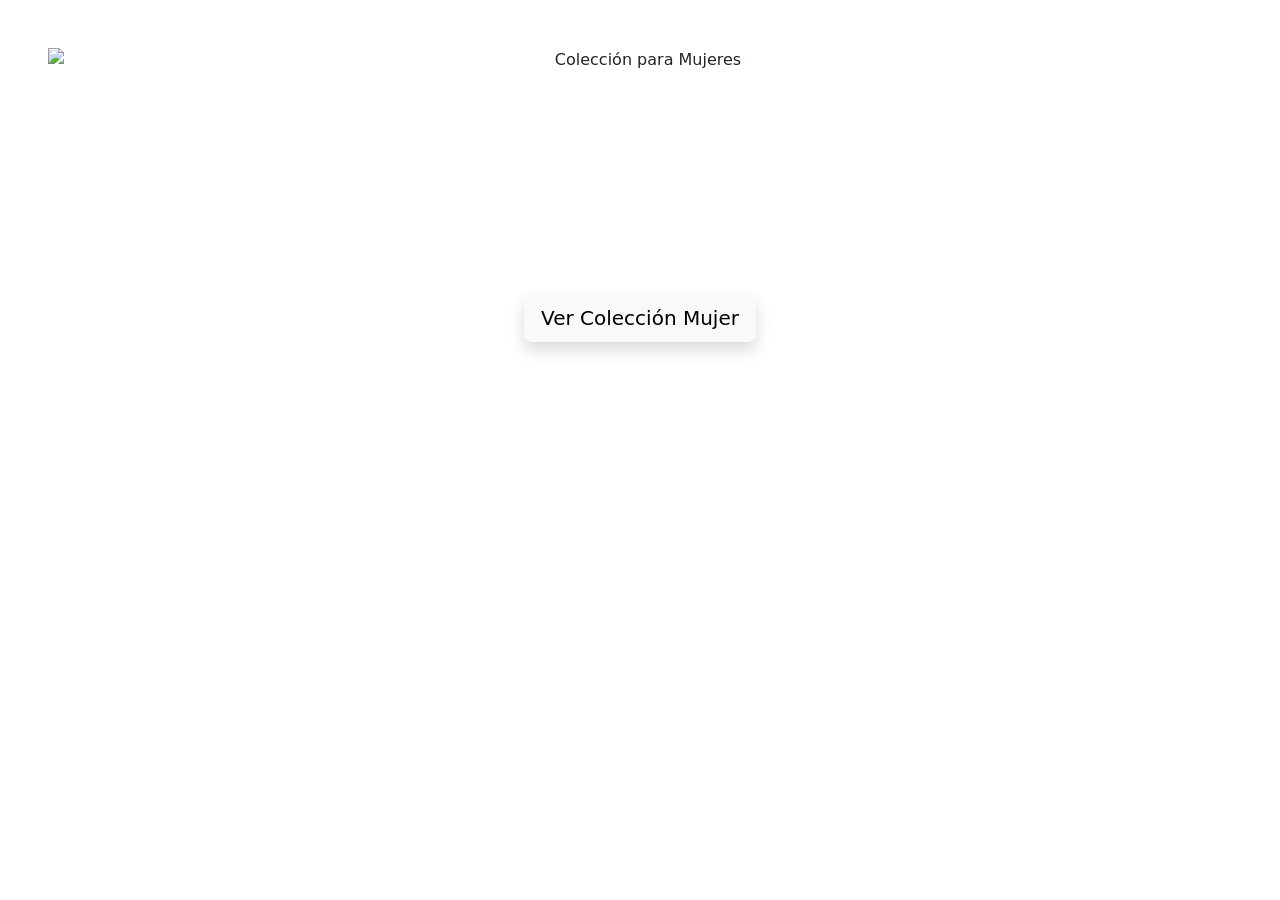
==== Banner/index.html @ afd33699 "Baner estilos etc" ====
<!DOCTYPE html>
<html lang="es">

<head>
    <meta charset="UTF-8">
    <meta name="viewport" content="width=device-width, initial-scale=1.0">
    <title>HTML Example</title>
    <link href="https://cdn.jsdelivr.net/npm/bootstrap@5.3.8/dist/css/bootstrap.min.css" rel="stylesheet"
        integrity="sha384-sRIl4kxILFvY47J16cr9ZwB07vP4J8+LH7qKQnuqkuIAvNWLzeN8tE5YBujZqJLB" crossorigin="anonymous">
    <link rel="stylesheet" href="/Sala-6-Hakaton-1/css/styles.css">
</head>

<body>
    <main>
        <!--Banner-->
        <section class="container-fluid  p-5 text-center">
            <div id="bannerPrincipal" class="carousel slide" data-bs-ride="carousel" id="Banner">
                <div class="carousel-indicators">
                    <button type="button" data-bs-target="#bannerPrincipal" data-bs-slide-to="0" class="active"
                        aria-current="true" aria-label="Slide 1"></button>
                    <button type="button" data-bs-target="#bannerPrincipal" data-bs-slide-to="1"
                        aria-label="Slide 2"></button>
                </div>
                <div class="carousel-inner">

                    <!-- Banner 1: Mujeres-->
                    <div class="carousel-item active" data-bs-interval="5000">
                        <img src="/Sala-6-Hakaton-1/assets/images/banner/img2.jpg" class="d-block w-100" alt="Colección para Mujeres"
                            style="height: 60vh; object-fit: cover;">
                        <!-- Botón centrado -->
                        <div class="position-absolute top-50 start-50 translate-middle text-center">
                            <a href="#catalogo-mujeres" class="btn btn-light btn-lg shadow">Ver Colección Mujer</a>
                        </div>
                    </div>

                    <!-- Banner 2: Hombres -->
                    <div class="carousel-item" data-bs-interval="5000">
                        <img src="/Sala-6-Hakaton-1/assets/images/banner/img1.jpg" class="d-block w-100" alt="Colección para Hombres"
                            style="height: 60vh; object-fit: cover;">
                        <!-- Botón centrado -->
                        <div class="position-absolute top-50 start-50 translate-middle text-center">
                            <a href="#catalogo-hombres" class="btn btn-dark btn-lg shadow">Ver Colección Hombre</a>
                        </div>
                    </div>
                </div>

                <!-- Flecha Anterior -->
                <button class="carousel-control-prev" type="button" data-bs-target="#bannerPrincipal"
                    data-bs-slide="prev">
                    <span class="carousel-control-prev-icon" aria-hidden="true"></span>
                    <span class="visually-hidden">Anterior</span>
                </button>

                <!-- Flecha Siguiente -->
                <button class="carousel-control-next" type="button" data-bs-target="#bannerPrincipal"
                    data-bs-slide="next">
                    <span class="carousel-control-next-icon" aria-hidden="true"></span>
                    <span class="visually-hidden">Siguiente</span>
                </button>
            </div>
    </main>
    </section>
    <script src="https://cdn.jsdelivr.net/npm/bootstrap@5.3.8/dist/js/bootstrap.bundle.min.js"
        integrity="sha384-FKyoEForCGlyvwx9Hj09JcYn3nv7wiPVlz7YYwJrWVcXK/BmnVDxM+D2scQbITxI"
        crossorigin="anonymous"></script>

</body>
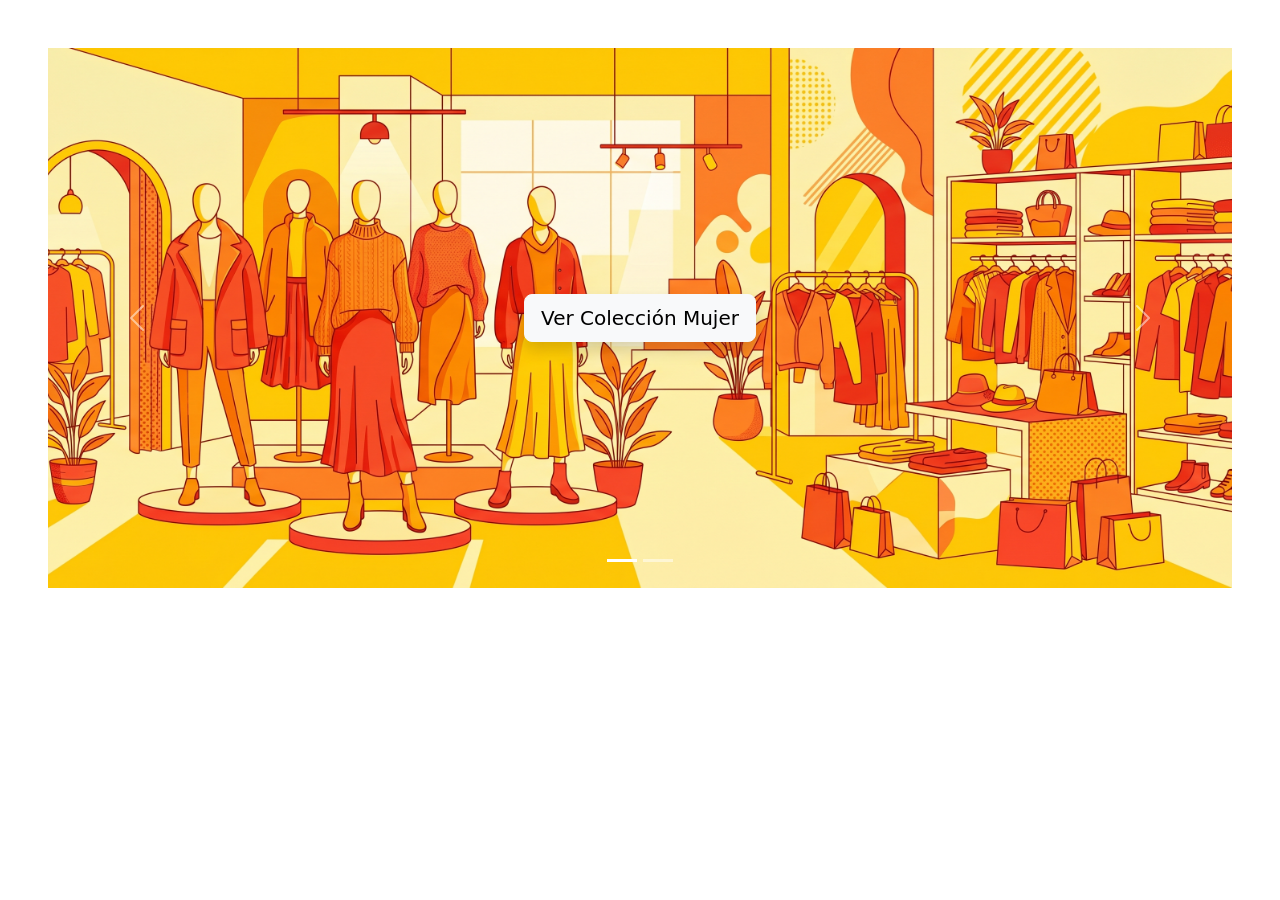
==== commit 300a009f: "formularios arreglo banner importaciones" ====
--- a/Banner/index.html
+++ b/Banner/index.html
@@ -25,7 +25,7 @@
 
                     <!-- Banner 1: Mujeres-->
                     <div class="carousel-item active" data-bs-interval="5000">
-                        <img src="/Sala-6-Hakaton-1/assets/images/banner/img2.jpg" class="d-block w-100" alt="Colección para Mujeres"
+                        <img src="../assets/images/banner/img2.jpg" class="d-block w-100" alt="Colección para Mujeres"
                             style="height: 60vh; object-fit: cover;">
                         <!-- Botón centrado -->
                         <div class="position-absolute top-50 start-50 translate-middle text-center">
@@ -35,7 +35,7 @@
 
                     <!-- Banner 2: Hombres -->
                     <div class="carousel-item" data-bs-interval="5000">
-                        <img src="/Sala-6-Hakaton-1/assets/images/banner/img1.jpg" class="d-block w-100" alt="Colección para Hombres"
+                        <img src="../assets/images/banner/img1.jpg" class="d-block w-100" alt="Colección para Hombres"
                             style="height: 60vh; object-fit: cover;">
                         <!-- Botón centrado -->
                         <div class="position-absolute top-50 start-50 translate-middle text-center">
